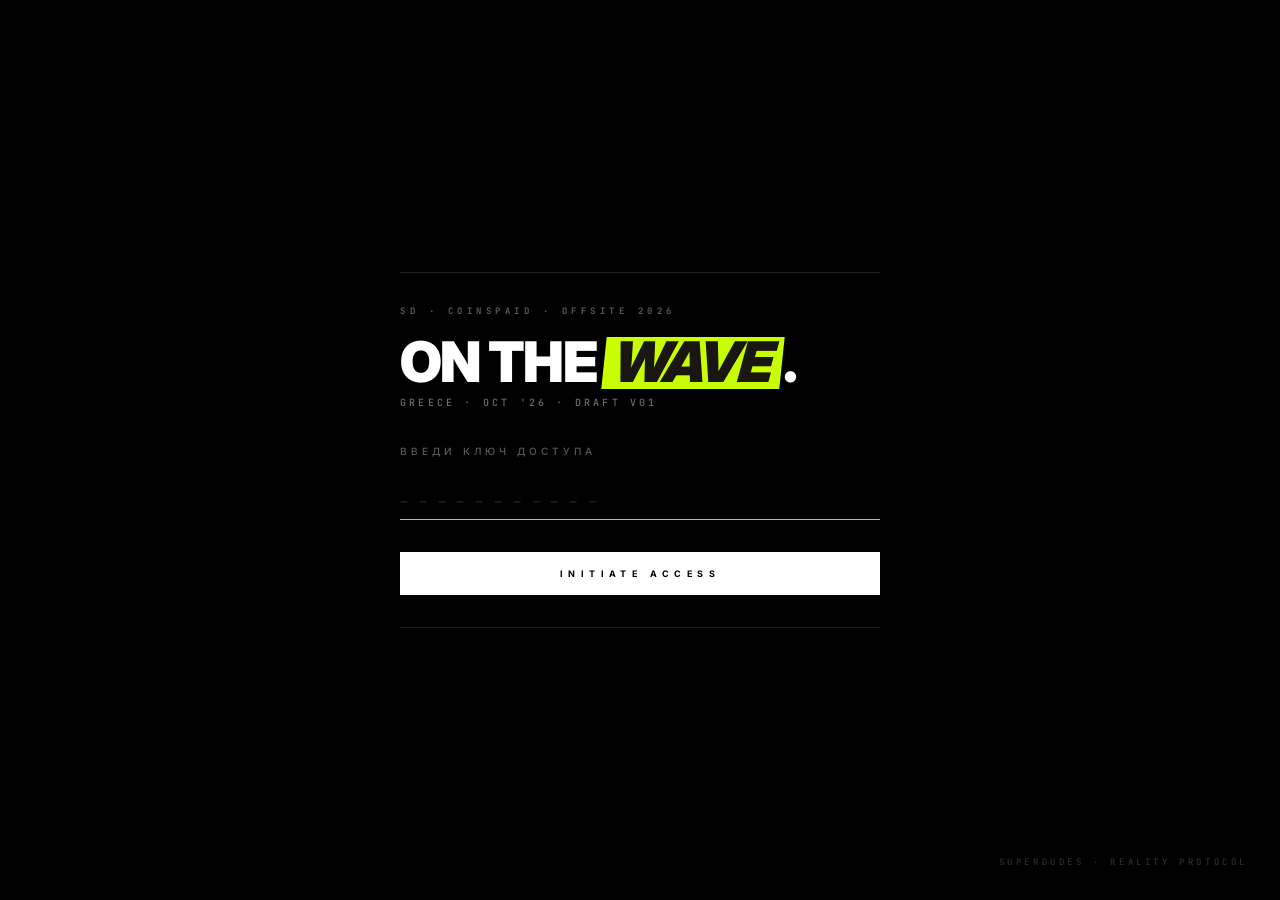
==== index.html @ b0451bf2 "Initial: On the Wave password gate + preloader for /onthewave" ====
<!DOCTYPE html>
<html lang="en">
<head>
  <meta charset="UTF-8" />
  <meta name="viewport" content="width=device-width, initial-scale=1.0" />
  <title>SUPERDUDES × COINSPAID — On the wave.</title>
  <meta name="robots" content="noindex,nofollow" />
  <link rel="preconnect" href="https://fonts.googleapis.com">
  <link rel="preconnect" href="https://fonts.gstatic.com" crossorigin>
  <link rel="preconnect" href="https://ihlyzizdnecykfqslxge.supabase.co" crossorigin>
  <link href="https://fonts.googleapis.com/css2?family=Inter:wght@400;500;600;700;800;900&family=JetBrains+Mono:wght@400;500;700&display=swap" rel="stylesheet">
  <style>
    *, *::before, *::after { margin: 0; padding: 0; box-sizing: border-box; }

    html, body {
      background: #000;
      color: #fff;
      font-family: 'Inter', sans-serif;
      -webkit-font-smoothing: antialiased;
      text-rendering: optimizeLegibility;
      min-height: 100vh;
      overflow: hidden;
    }

    body::before {
      content: ""; position: fixed; inset: 0;
      pointer-events: none; z-index: 9998;
      opacity: .05;
      background-image: url("https://grainy-gradients.vercel.app/noise.svg");
    }

    /* GATE */
    #pw-gate, #loader, #ready {
      position: fixed; inset: 0; z-index: 99999;
      background: #000;
      display: flex; align-items: center; justify-content: center;
      transition: opacity 0.5s ease;
    }
    #pw-gate.hidden, #loader.hidden, #ready.hidden { opacity: 0; pointer-events: none; }
    #loader, #ready { display: none; }
    #loader.show, #ready.show { display: flex; }

    .pw-inner, .ld-inner, .rd-inner {
      width: 90%;
      max-width: 480px;
      display: flex;
      flex-direction: column;
      align-items: flex-start;
    }

    .pw-topline, .pw-bottomline, .ld-topline, .ld-bottomline, .rd-topline, .rd-bottomline {
      width: 100%; height: 1px;
      background: rgba(255,255,255,0.12);
    }
    .pw-topline { margin-bottom: 32px; animation: drawLine 1s cubic-bezier(0.77,0,.175,1) 0.1s both; transform-origin: left; }
    .pw-bottomline { margin-top: 32px; }
    .ld-topline, .rd-topline { margin-bottom: 32px; }
    .ld-bottomline, .rd-bottomline { margin-top: 32px; }

    @keyframes drawLine {
      from { transform: scaleX(0); }
      to   { transform: scaleX(1); }
    }

    .pw-ref, .ld-ref, .rd-ref {
      font-family: 'JetBrains Mono', monospace;
      font-size: 9px; font-weight: 700;
      letter-spacing: 0.5em; text-transform: uppercase;
      color: rgba(255,255,255,0.35);
      margin-bottom: 20px;
    }

    .pw-title {
      font-size: clamp(36px, 6vw, 56px);
      font-weight: 900;
      letter-spacing: -0.03em;
      text-transform: uppercase;
      line-height: 0.92;
      color: #fff;
      margin-bottom: 8px;
    }
    .pw-title .accent {
      font-style: italic;
      background: #c8ff00;
      color: #1a1612;
      padding: 0 0.18em;
      transform: skewX(-6deg);
      display: inline-block;
    }

    .pw-kicker {
      font-family: 'JetBrains Mono', monospace;
      font-size: 10px; font-weight: 500;
      letter-spacing: 0.32em; text-transform: uppercase;
      color: rgba(255,255,255,0.42);
      margin-bottom: 36px;
    }

    .pw-subtitle {
      font-size: 10px; font-weight: 500;
      letter-spacing: 0.4em; text-transform: uppercase;
      color: rgba(255,255,255,0.35);
      margin-bottom: 16px;
    }

    #pw-form { width: 100%; display: flex; flex-direction: column; }

    #pw-input {
      background: transparent;
      border: none;
      border-bottom: 1px solid rgba(255,255,255,0.2);
      padding: 14px 0;
      font-family: 'JetBrains Mono', monospace;
      font-size: 14px; font-weight: 500;
      letter-spacing: 0.22em;
      color: #fff;
      outline: none; width: 100%;
      transition: border-color 0.2s;
      caret-color: #fff;
    }
    #pw-input:focus { border-bottom-color: rgba(255,255,255,0.7); }
    #pw-input::placeholder {
      color: rgba(255,255,255,0.18);
      letter-spacing: 0.1em;
      font-weight: 400;
    }

    .pw-err {
      font-family: 'JetBrains Mono', monospace;
      font-size: 9px; font-weight: 700;
      letter-spacing: 0.38em; text-transform: uppercase;
      color: rgba(255,90,90,0.85);
      display: none; margin-top: 14px;
    }
    .pw-err.show { display: block; }

    #pw-btn {
      margin-top: 32px;
      background: #fff;
      color: #000;
      border: none;
      padding: 16px 0;
      font-family: 'Inter', sans-serif;
      font-size: 9px; font-weight: 700;
      letter-spacing: 0.6em; text-transform: uppercase;
      cursor: pointer;
      width: 100%;
      transition: opacity 0.15s;
    }
    #pw-btn:hover { opacity: 0.82; }

    .pw-corner, .ld-corner, .rd-corner {
      position: fixed;
      bottom: 32px; right: 32px;
      font-family: 'JetBrains Mono', monospace;
      font-size: 9px; font-weight: 500;
      letter-spacing: 0.4em; text-transform: uppercase;
      color: rgba(255,255,255,0.18);
    }

    /* LOADER */
    .ld-title {
      font-size: clamp(28px, 4.4vw, 44px);
      font-weight: 900;
      letter-spacing: -0.03em;
      text-transform: uppercase;
      line-height: 0.95;
      color: #fff;
      margin-bottom: 8px;
    }
    .ld-sub {
      font-family: 'JetBrains Mono', monospace;
      font-size: 10px; font-weight: 500;
      letter-spacing: 0.32em; text-transform: uppercase;
      color: rgba(255,255,255,0.42);
      margin-bottom: 36px;
    }

    .ld-bar {
      width: 100%;
      height: 2px;
      background: rgba(255,255,255,0.08);
      position: relative;
      overflow: hidden;
      margin-bottom: 14px;
    }
    .ld-fill {
      position: absolute;
      left: 0; top: 0; bottom: 0;
      width: 0%;
      background: #c8ff00;
      transition: width 0.25s ease-out;
    }

    .ld-stats {
      width: 100%;
      display: flex;
      justify-content: space-between;
      font-family: 'JetBrains Mono', monospace;
      font-size: 10px; font-weight: 500;
      letter-spacing: 0.16em; text-transform: uppercase;
      color: rgba(255,255,255,0.55);
    }
    .ld-pct { color: #c8ff00; }

    /* READY */
    .rd-title {
      font-size: clamp(36px, 6vw, 56px);
      font-weight: 900;
      letter-spacing: -0.03em;
      text-transform: uppercase;
      line-height: 0.92;
      color: #fff;
      margin-bottom: 8px;
    }
    .rd-title .accent {
      font-style: italic;
      background: #c8ff00;
      color: #1a1612;
      padding: 0 0.18em;
      transform: skewX(-6deg);
      display: inline-block;
    }
    .rd-sub {
      font-family: 'JetBrains Mono', monospace;
      font-size: 10px; font-weight: 500;
      letter-spacing: 0.32em; text-transform: uppercase;
      color: rgba(255,255,255,0.42);
      margin-bottom: 32px;
    }
    #rd-btn {
      background: #c8ff00;
      color: #000;
      border: none;
      padding: 18px 0;
      font-family: 'Inter', sans-serif;
      font-size: 10px; font-weight: 800;
      letter-spacing: 0.6em; text-transform: uppercase;
      cursor: pointer;
      width: 100%;
      transition: opacity 0.15s;
    }
    #rd-btn:hover { opacity: 0.86; }
  </style>
</head>
<body>

  <!-- ========== STAGE 1 — PASSWORD GATE ========== -->
  <div id="pw-gate">
    <div class="pw-inner">
      <div class="pw-topline"></div>
      <div class="pw-ref">SD &middot; COINSPAID &middot; OFFSITE 2026</div>
      <div class="pw-title">On the <span class="accent">wave</span>.</div>
      <div class="pw-kicker">Greece &middot; OCT '26 &middot; Draft v01</div>
      <div class="pw-subtitle">Введи ключ доступа</div>
      <form id="pw-form" onsubmit="return false;">
        <input type="password" id="pw-input" placeholder="_ _ _ _ _ _ _ _ _ _ _" autocomplete="off" autofocus />
        <div class="pw-err" id="pw-err">// ACCESS DENIED</div>
        <button type="submit" id="pw-btn">Initiate Access</button>
      </form>
      <div class="pw-bottomline"></div>
    </div>
    <div class="pw-corner">SUPERDUDES &middot; REALITY PROTOCOL</div>
  </div>

  <!-- ========== STAGE 2 — LOADER ========== -->
  <div id="loader">
    <div class="ld-inner">
      <div class="ld-topline"></div>
      <div class="ld-ref">// PRELOADING ASSETS</div>
      <div class="ld-title">Setting the<br>scene&hellip;</div>
      <div class="ld-sub">Загружаем 192 MB &middot; коллажи, фото отелей, полароиды</div>
      <div class="ld-bar"><div class="ld-fill" id="ld-fill"></div></div>
      <div class="ld-stats">
        <span id="ld-counter">0 / 0</span>
        <span class="ld-pct" id="ld-pct">0%</span>
      </div>
      <div class="ld-bottomline"></div>
    </div>
    <div class="ld-corner">SUPERDUDES &middot; REALITY PROTOCOL</div>
  </div>

  <!-- ========== STAGE 3 — READY ========== -->
  <div id="ready">
    <div class="rd-inner">
      <div class="rd-topline"></div>
      <div class="rd-ref">// READY</div>
      <div class="rd-title">On the <span class="accent">wave</span>.</div>
      <div class="rd-sub">All assets loaded &middot; tap to enter</div>
      <button id="rd-btn">Enter the Deck</button>
      <div class="rd-bottomline"></div>
    </div>
    <div class="rd-corner">SUPERDUDES &middot; REALITY PROTOCOL</div>
  </div>

  <script>
  (function() {
    'use strict';
    var SESSION_KEY = 'sd_otw_auth_2026';
    // Password hash (SHA-256 of 'zeusthegreat')
    // Computed: hex of SHA-256("zeusthegreat")
    var PASS_HASH = 'cd141e2302c77cdf0b123456bc19808e1967cb0f57f39d9afd1c1b7dce03aac7';

    var gate   = document.getElementById('pw-gate');
    var loader = document.getElementById('loader');
    var ready  = document.getElementById('ready');
    var form   = document.getElementById('pw-form');
    var input  = document.getElementById('pw-input');
    var err    = document.getElementById('pw-err');
    var btnGo  = document.getElementById('rd-btn');
    var fill   = document.getElementById('ld-fill');
    var pctEl  = document.getElementById('ld-pct');
    var cntEl  = document.getElementById('ld-counter');

    async function sha256Hex(str) {
      var enc = new TextEncoder().encode(str);
      var buf = await crypto.subtle.digest('SHA-256', enc);
      return Array.from(new Uint8Array(buf))
        .map(function(b) { return b.toString(16).padStart(2, '0'); })
        .join('');
    }

    function show(el) { el.classList.remove('hidden'); el.classList.add('show'); el.style.display='flex'; }
    function hide(el) { el.classList.add('hidden'); setTimeout(function(){ el.style.display='none'; }, 520); }

    async function startPreload() {
      hide(gate);
      show(loader);

      var manifest;
      try {
        var res = await fetch('manifest.json', { cache: 'no-cache' });
        manifest = await res.json();
      } catch (e) {
        // fallback: no manifest, skip preload
        gotoDeck();
        return;
      }

      var assets = manifest.assets || [];
      var total  = assets.length;
      var done   = 0;

      cntEl.textContent = '0 / ' + total;

      // Concurrency-limited loader
      var CONCURRENCY = 8;
      var idx = 0;

      function tick() {
        done++;
        var pct = Math.min(100, Math.round((done / total) * 100));
        fill.style.width = pct + '%';
        pctEl.textContent = pct + '%';
        cntEl.textContent = done + ' / ' + total;
      }

      function loadOne(item) {
        return new Promise(function(resolve) {
          // Use Image() for image types — lets browser cache + decode
          var url = item.url;
          var ext = (item.path.split('.').pop() || '').toLowerCase();
          if (['png','jpg','jpeg','webp','svg','gif'].indexOf(ext) >= 0) {
            var img = new Image();
            img.onload = img.onerror = function() { tick(); resolve(); };
            img.src = url;
          } else {
            // CSS, JS, JSX — fetch into HTTP cache
            fetch(url, { mode: 'cors', cache: 'force-cache' })
              .then(function(r){ return r.blob(); })
              .catch(function(){})
              .then(function(){ tick(); resolve(); });
          }
        });
      }

      async function worker() {
        while (true) {
          var i = idx++;
          if (i >= assets.length) return;
          await loadOne(assets[i]);
        }
      }

      var workers = [];
      for (var w = 0; w < CONCURRENCY; w++) workers.push(worker());
      await Promise.all(workers);

      // Tiny pause for the bar to hit 100% visually
      setTimeout(showReady, 250);
    }

    function showReady() {
      hide(loader);
      show(ready);
    }

    function gotoDeck() {
      sessionStorage.setItem(SESSION_KEY, 'ok');
      window.location.replace('deck.html');
    }

    btnGo.addEventListener('click', gotoDeck);

    async function tryPass() {
      var v = (input.value || '').trim().toLowerCase();
      if (!v) return;
      var h = await sha256Hex(v);
      if (h === PASS_HASH) {
        sessionStorage.setItem(SESSION_KEY, 'ok');
        startPreload();
      } else {
        err.classList.add('show');
        input.value = '';
        input.focus();
        setTimeout(function() { err.classList.remove('show'); }, 2200);
      }
    }

    form.addEventListener('submit', tryPass);
    input.addEventListener('keydown', function(e) {
      if (e.key === 'Enter') { e.preventDefault(); tryPass(); }
    });

    // If already authenticated this session, skip straight to deck
    if (sessionStorage.getItem(SESSION_KEY) === 'ok') {
      window.location.replace('deck.html');
    }
  })();
  </script>

</body>
</html>
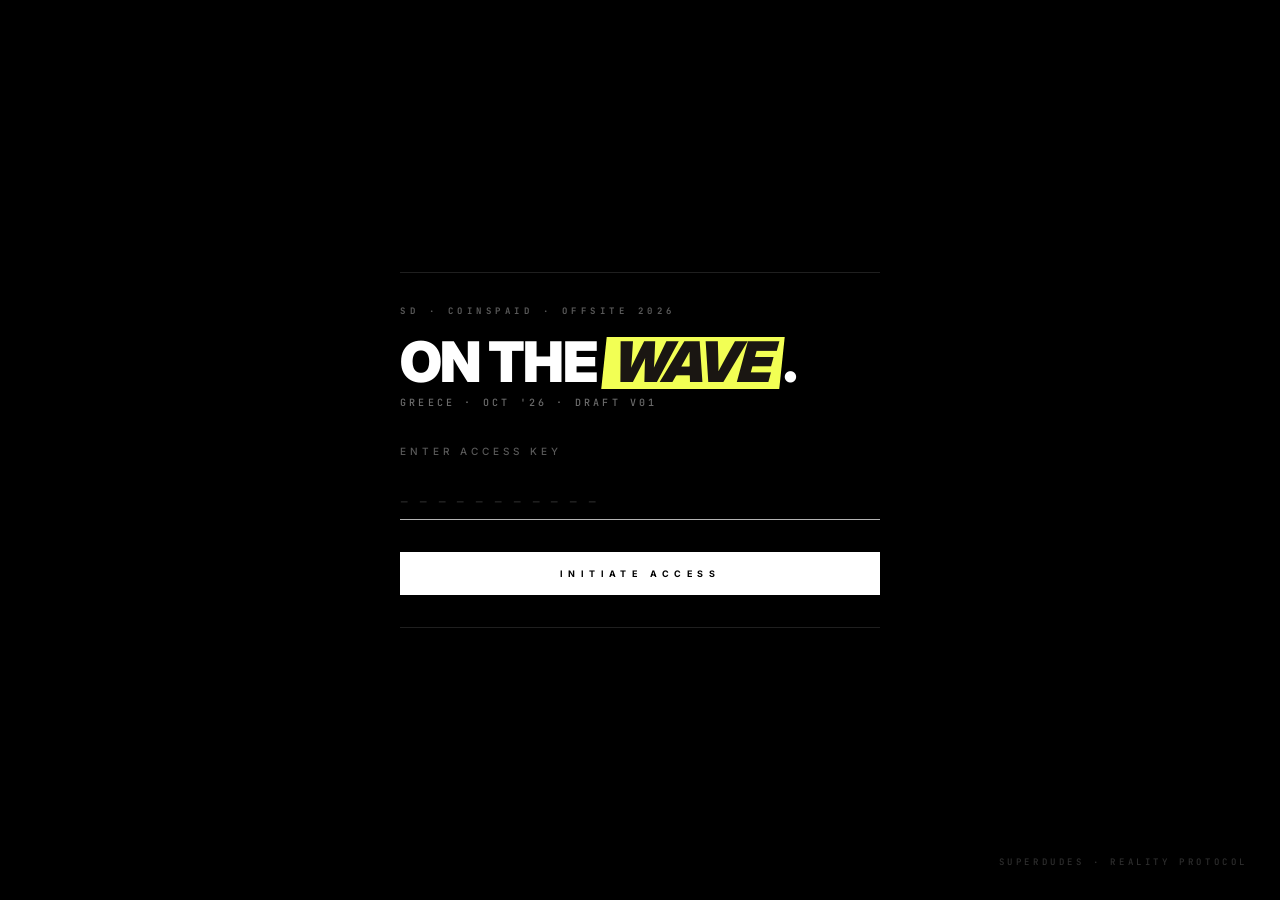
==== commit 5313f09c: "polish: drop Russian copy from gate, switch accent to deck lime (#f2ff54)" ====
--- a/index.html
+++ b/index.html
@@ -81,7 +81,7 @@
     }
     .pw-title .accent {
       font-style: italic;
-      background: #c8ff00;
+      background: #f2ff54;
       color: #1a1612;
       padding: 0 0.18em;
       transform: skewX(-6deg);
@@ -188,7 +188,7 @@
       position: absolute;
       left: 0; top: 0; bottom: 0;
       width: 0%;
-      background: #c8ff00;
+      background: #f2ff54;
       transition: width 0.25s ease-out;
     }
 
@@ -201,7 +201,7 @@
       letter-spacing: 0.16em; text-transform: uppercase;
       color: rgba(255,255,255,0.55);
     }
-    .ld-pct { color: #c8ff00; }
+    .ld-pct { color: #f2ff54; }
 
     /* READY */
     .rd-title {
@@ -215,7 +215,7 @@
     }
     .rd-title .accent {
       font-style: italic;
-      background: #c8ff00;
+      background: #f2ff54;
       color: #1a1612;
       padding: 0 0.18em;
       transform: skewX(-6deg);
@@ -229,7 +229,7 @@
       margin-bottom: 32px;
     }
     #rd-btn {
-      background: #c8ff00;
+      background: #f2ff54;
       color: #000;
       border: none;
       padding: 18px 0;
@@ -252,7 +252,7 @@
       <div class="pw-ref">SD &middot; COINSPAID &middot; OFFSITE 2026</div>
       <div class="pw-title">On the <span class="accent">wave</span>.</div>
       <div class="pw-kicker">Greece &middot; OCT '26 &middot; Draft v01</div>
-      <div class="pw-subtitle">Введи ключ доступа</div>
+      <div class="pw-subtitle">Enter access key</div>
       <form id="pw-form" onsubmit="return false;">
         <input type="password" id="pw-input" placeholder="_ _ _ _ _ _ _ _ _ _ _" autocomplete="off" autofocus />
         <div class="pw-err" id="pw-err">// ACCESS DENIED</div>
@@ -269,7 +269,7 @@
       <div class="ld-topline"></div>
       <div class="ld-ref">// PRELOADING ASSETS</div>
       <div class="ld-title">Setting the<br>scene&hellip;</div>
-      <div class="ld-sub">Загружаем 192 MB &middot; коллажи, фото отелей, полароиды</div>
+      <div class="ld-sub">Loading 192 MB &middot; collages, hotel photos, polaroids</div>
       <div class="ld-bar"><div class="ld-fill" id="ld-fill"></div></div>
       <div class="ld-stats">
         <span id="ld-counter">0 / 0</span>
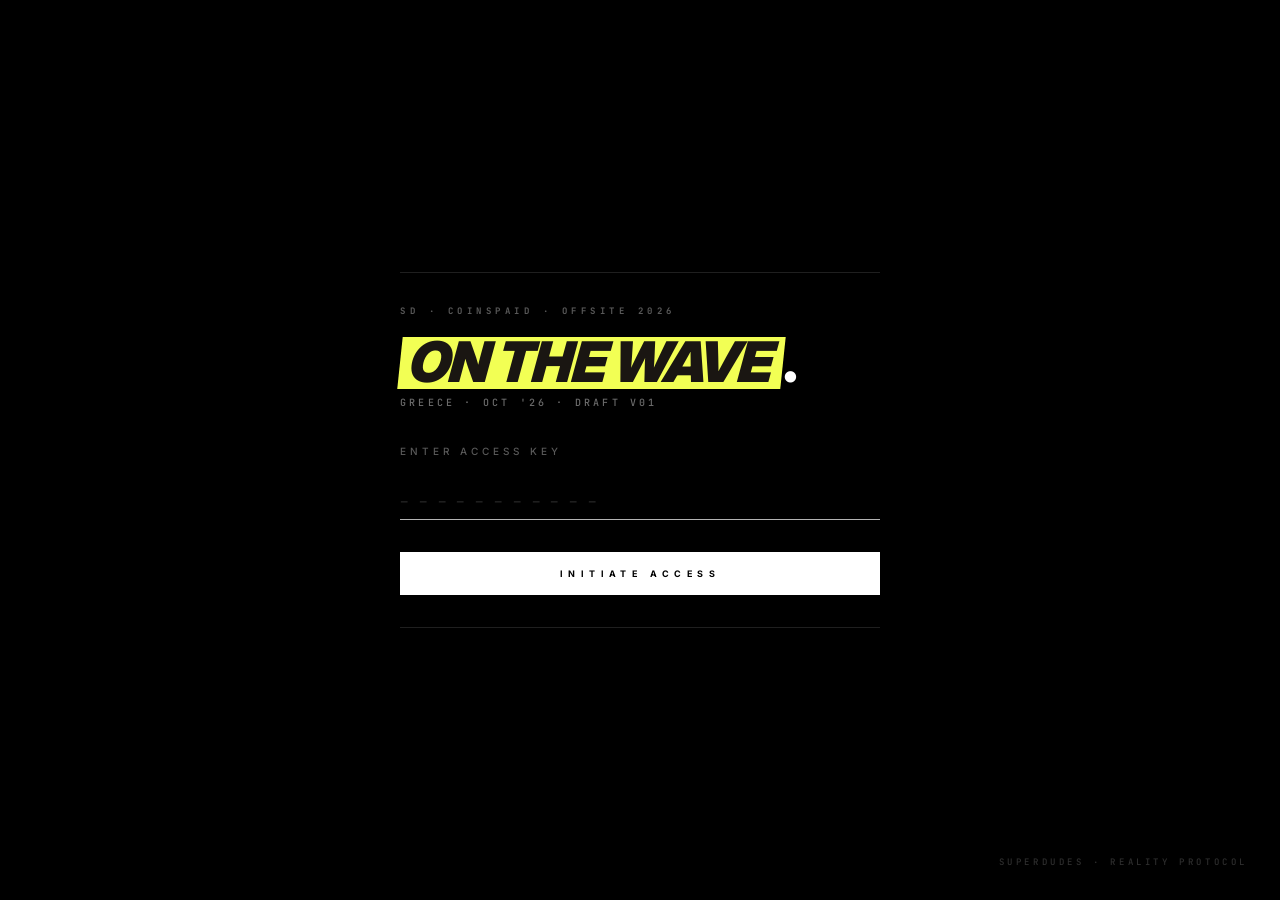
==== commit c0361657: "Highlight full 'On the wave' on gate and ready stages" ====
--- a/index.html
+++ b/index.html
@@ -250,7 +250,7 @@
     <div class="pw-inner">
       <div class="pw-topline"></div>
       <div class="pw-ref">SD &middot; COINSPAID &middot; OFFSITE 2026</div>
-      <div class="pw-title">On the <span class="accent">wave</span>.</div>
+      <div class="pw-title"><span class="accent">On the wave</span>.</div>
       <div class="pw-kicker">Greece &middot; OCT '26 &middot; Draft v01</div>
       <div class="pw-subtitle">Enter access key</div>
       <form id="pw-form" onsubmit="return false;">
@@ -285,7 +285,7 @@
     <div class="rd-inner">
       <div class="rd-topline"></div>
       <div class="rd-ref">// READY</div>
-      <div class="rd-title">On the <span class="accent">wave</span>.</div>
+      <div class="rd-title"><span class="accent">On the wave</span>.</div>
       <div class="rd-sub">All assets loaded &middot; tap to enter</div>
       <button id="rd-btn">Enter the Deck</button>
       <div class="rd-bottomline"></div>
